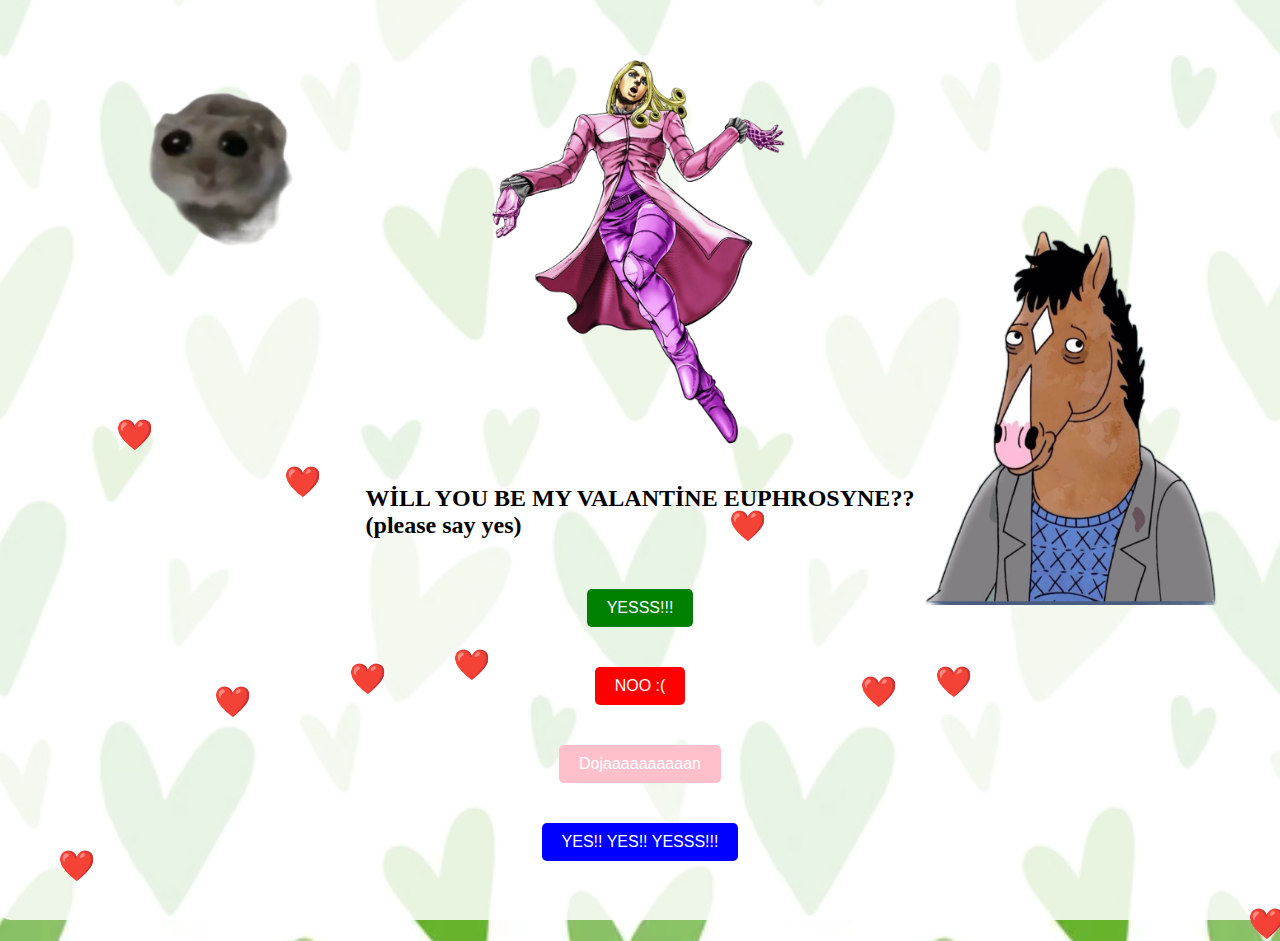
==== index.html @ 6100e823 "Add files via upload" ====
<!DOCTYPE html>
<html lang="tr">
<head>
    <meta charset="UTF-8">
    <meta name="viewport" content="width=device-width, initial-scale=1.0">
    <title>Buton Yer Değiştirme ve Yönlendirme</title>
    <link rel="stylesheet" href="nami.css">
</head>
<body>
    <div class="container">
        <img src="kedi.png" alt="Kedi Resmi" class="cat-image"> 
        <img src="bojack.png" alt="Bojack Resmi" class="bojack-image"> <!-- Bojack resmi eklendi -->
        <img src="funny.jpg" alt="Funny Image" class="funny-image"> 
        
        <h2>WİLL YOU BE MY VALANTİNE EUPHROSYNE??<br>(please say yes)</h2>

        <button id="redirectButton">YESSS!!!</button>
        <button id="myButton">NOO :(</button>
        <button id="audioButton">Dojaaaaaaaaaan</button> 
        <button id="fourthButton">YES!! YES!! YESSS!!!</button> 
    </div>
    <script src="nami.js"></script>
</body>
</html>
---- nami.css ----
body {
    display: flex;
    justify-content: center;
    align-items: center;
    height: 100vh;
    margin: 0;
    background-image: url('yesılkalp.jpg');
    background-size: cover;
    background-position: center;
}

.container {
    display: flex;
    flex-direction: column;
    justify-content: center;
    align-items: center;
    position: relative;
    width: 100%;
    height: 100%;
    background-color: rgba(255, 255, 255, 0.85);
    border-radius: 10px;
    padding: 20px;
}

.cat-image {
    position: absolute;
    top: 10px;
    left: 10px;
    width: 400px;
    height: auto;
    z-index: 0;
}

.bojack-image {
    position: absolute;
    top: 200px;
    /* Kedi resminin altına yerleştirmek için */
    right: 10px;
    /* Sağdan 10 piksel boşluk */
    width: 400px;
    /* Bojack resminin genişliği */
    height: auto;
    /* Yüksekliği otomatik ayarla */
    z-index: 0;
    /* Diğer içeriklerin altında görünmesi için */
}

h2 {
    position: relative;
    z-index: 2;
    margin-top: 455px;
    margin-bottom: 20px;
}

button {
    margin: 10px;
    padding: 10px 20px;
    font-size: 16px;
    cursor: pointer;
    transition: transform 0.2s ease;
    margin-top: 30px;
}

#redirectButton {
    background-color: green;
    color: white;
    border: none;
    border-radius: 5px;
}

#myButton {
    background-color: red;
    color: white;
    border: none;
    border-radius: 5px;
}

#audioButton {
    background-color: pink;
    color: white;
    border: none;
    border-radius: 5px;
}

#fourthButton {
    background-color: blue;
    color: white;
    border: none;
    border-radius: 5px;
}

#redirectButton:hover {
    transform: scale(1.1);
}

#redirectButton:active {
    transform: scale(0.9);
}

.funny-image {
    width: 300px;
    height: auto;
    position: absolute;
    top: 80px;
    left: 50%;
    transform: translateX(-50%);
    z-index: 0;
}

.question-mark {
    position: absolute;
    font-size: 30px;
    z-index: 1;
}
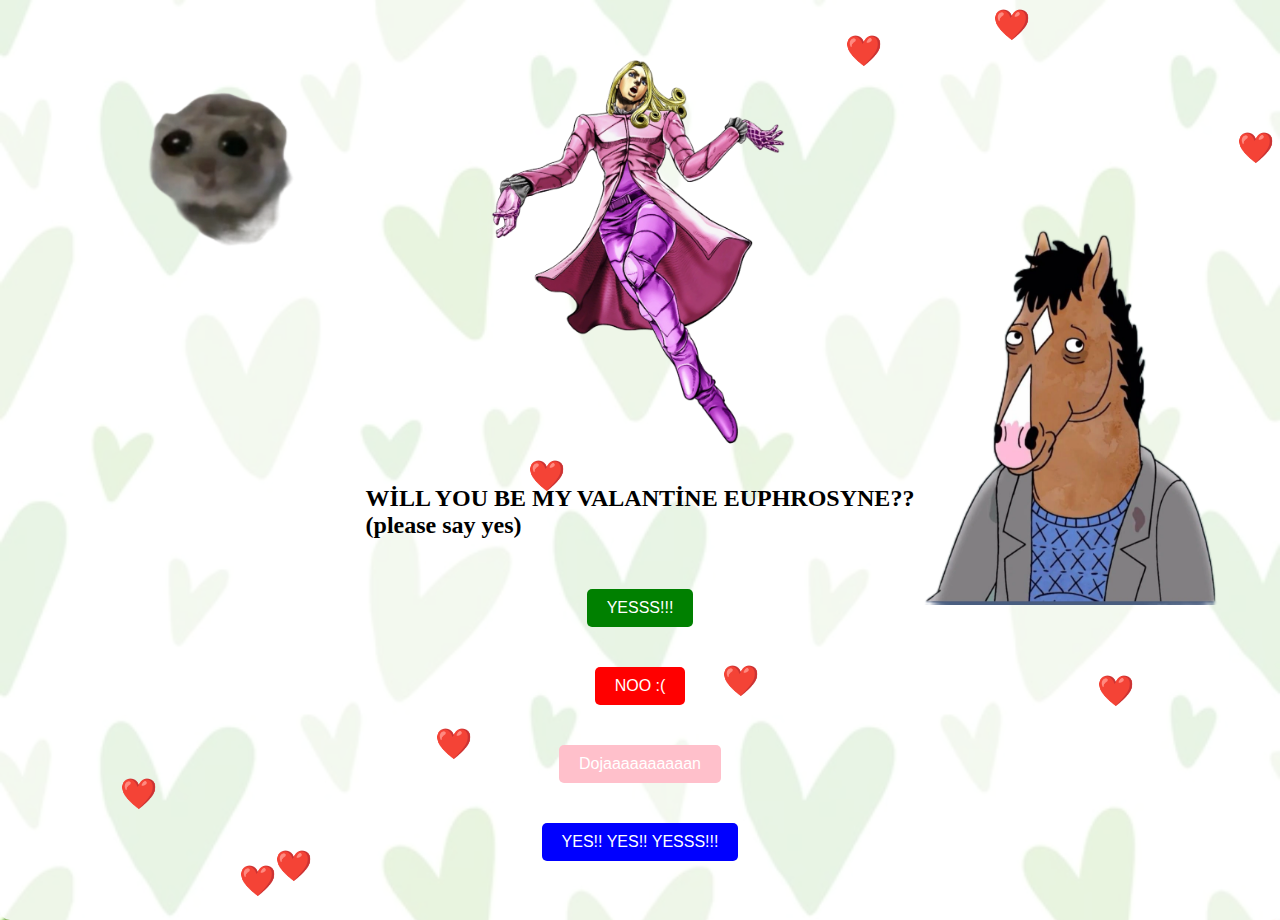
==== commit 4acd17fe: "Update index.html" ====
--- a/index.html
+++ b/index.html
@@ -3,7 +3,7 @@
 <head>
     <meta charset="UTF-8">
     <meta name="viewport" content="width=device-width, initial-scale=1.0">
-    <title>Buton Yer Değiştirme ve Yönlendirme</title>
+    <title>HAPPY VALANTİNE</title>
     <link rel="stylesheet" href="nami.css">
 </head>
 <body>
@@ -21,4 +21,4 @@
     </div>
     <script src="nami.js"></script>
 </body>
-</html>+</html>
